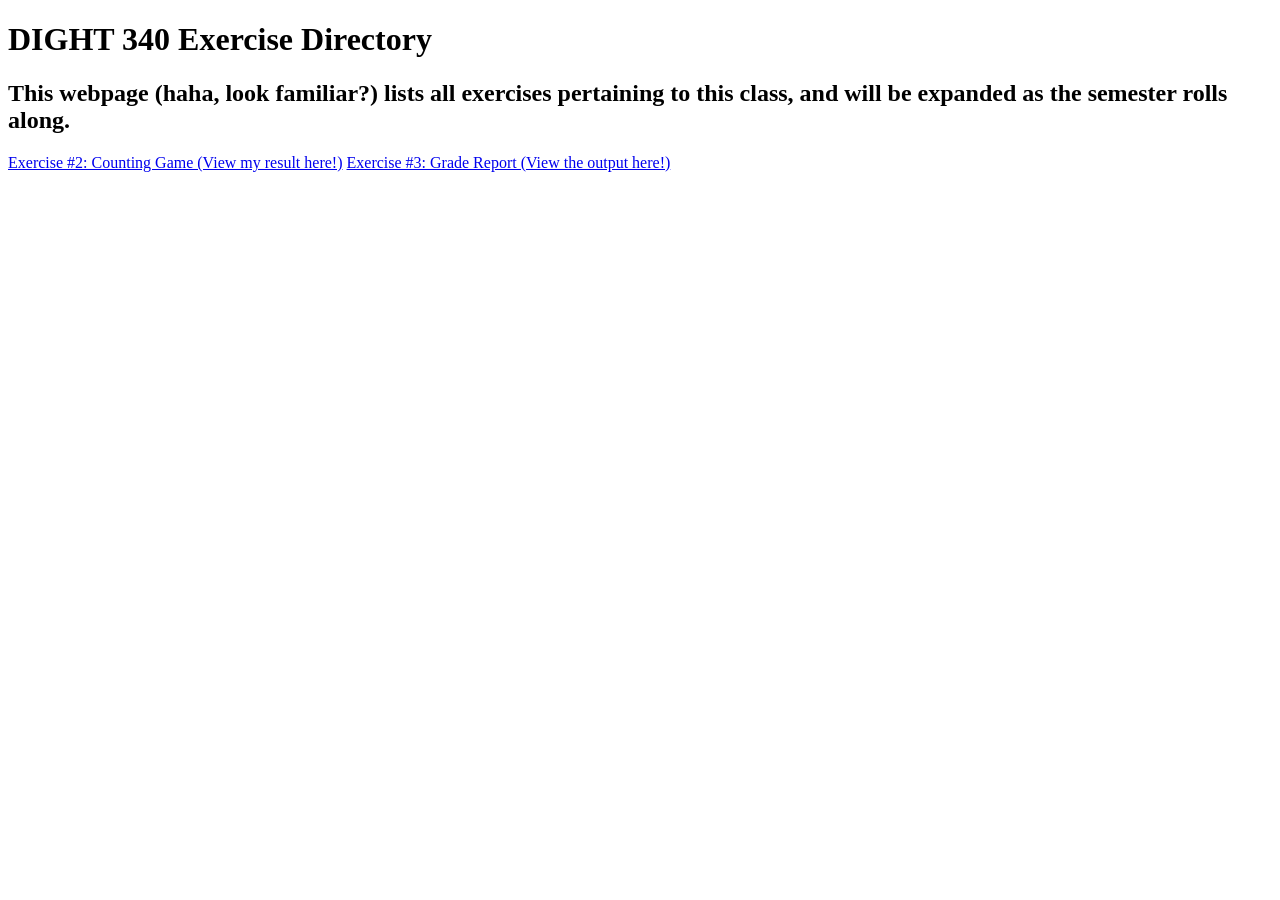
==== index.html @ ea008f52 "Created exercise 3 repo and filler context / template. Editing the code will come next, links are av" ====
<!doctype html>
<html lang="en">
  <head>
    <meta charset="UTF-8" />
    <meta name="viewport" content="width=device-width, initial-scale=1.0" />
    <link rel="stylesheet" href="css/styles.css">
    <!-- <script defer src="main.js"></script> -->
    <title>DIGHT 340 Exercise Directory</title>
  </head>
  <body>
    <h1>DIGHT 340 Exercise Directory</h1>
    <h2>This webpage (haha, look familiar?) lists all exercises pertaining to this class, and will be expanded as the semester rolls along.</h2>
    <a href="ex02/" class="link-button">Exercise #2: Counting Game (View my result here!)</a>
    <a href="ex03/" class="link-button">Exercise #3: Grade Report (View the output here!)</a>
  </body>
</html>
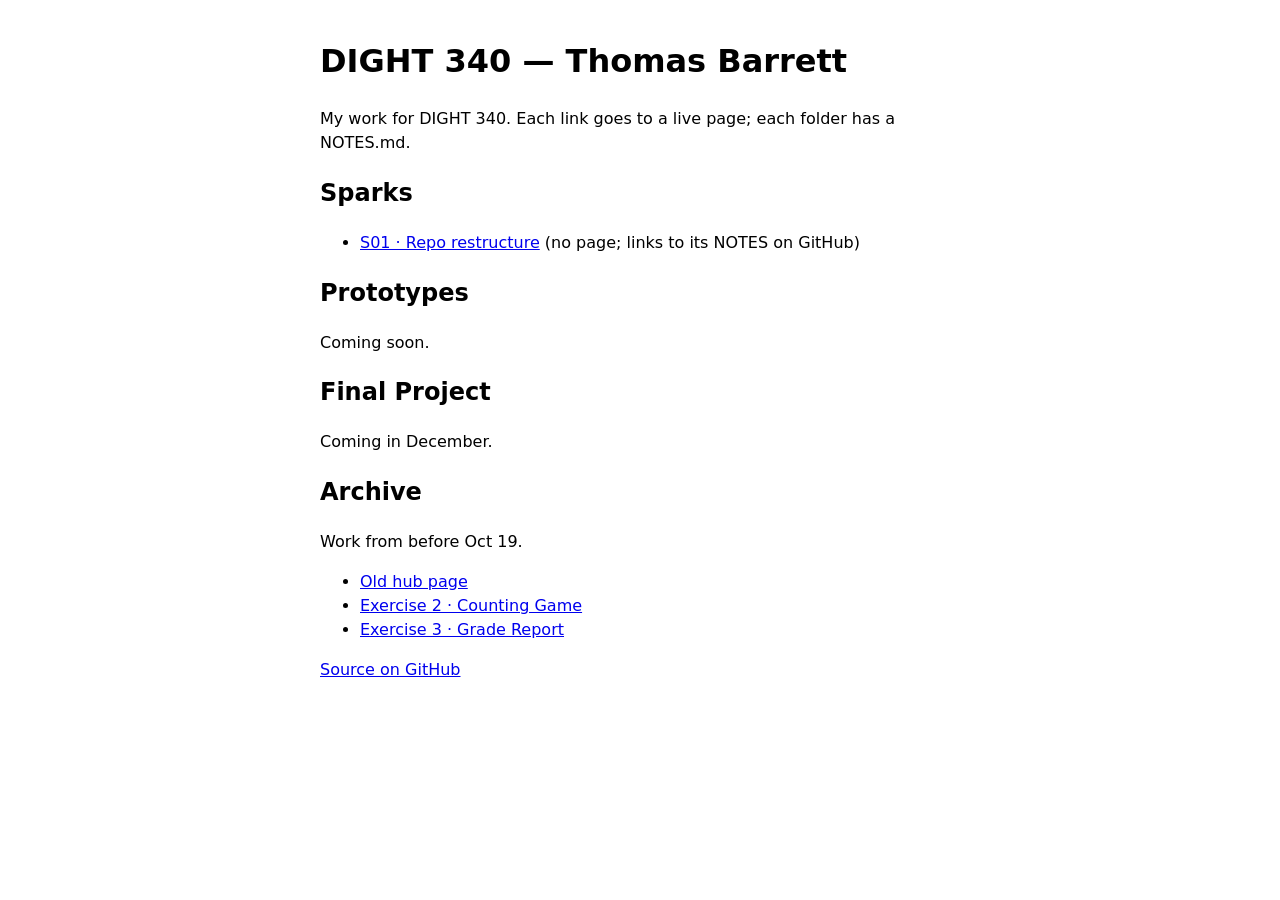
==== commit 3aa659d5: "Added new hub and S01 notes" ====
--- a/index.html
+++ b/index.html
@@ -1,16 +1,59 @@
-<!doctype html>
+<!DOCTYPE html>
 <html lang="en">
-  <head>
-    <meta charset="UTF-8" />
-    <meta name="viewport" content="width=device-width, initial-scale=1.0" />
-    <link rel="stylesheet" href="css/styles.css">
-    <!-- <script defer src="main.js"></script> -->
-    <title>DIGHT 340 Exercise Directory</title>
-  </head>
-  <body>
-    <h1>DIGHT 340 Exercise Directory</h1>
-    <h2>This webpage (haha, look familiar?) lists all exercises pertaining to this class, and will be expanded as the semester rolls along.</h2>
-    <a href="ex02/" class="link-button">Exercise #2: Counting Game (View my result here!)</a>
-    <a href="ex03/" class="link-button">Exercise #3: Grade Report (View the output here!)</a>
-  </body>
+<head>
+  <meta charset="utf-8">
+  <meta name="viewport" content="width=device-width, initial-scale=1">
+  <title>DIGHT 340 — Thomas Barrett</title>
+  <style>
+    :root {
+      color-scheme: light dark;
+      font-family: system-ui, sans-serif;
+      line-height: 1.5;
+    }
+    body {
+      max-width: 40rem;
+      margin: 0 auto;
+      padding: 1rem;
+    }
+  </style>
+</head>
+<body>
+  <header>
+    <h1>DIGHT 340 — Thomas Barrett</h1>
+    <p>My work for DIGHT 340. Each link goes to a live page; each folder has a NOTES.md.</p>
+  </header>
+
+  <main>
+    <section aria-labelledby="sparks">
+      <h2 id="sparks">Sparks</h2>
+      <ul>
+        <li><a href="https://github.com/tbarrett-gis/dight340/tree/main/sparks/s01-repo-restructure">S01 · Repo restructure</a> (no page; links to its NOTES on GitHub)</li>
+      </ul>
+    </section>
+
+    <section aria-labelledby="prototypes">
+      <h2 id="prototypes">Prototypes</h2>
+      <p>Coming soon.</p>
+    </section>
+
+    <section aria-labelledby="final-project">
+      <h2 id="final-project">Final Project</h2>
+      <p>Coming in December.</p>
+    </section>
+
+    <section aria-labelledby="archive">
+      <h2 id="archive">Archive</h2>
+      <p>Work from before Oct 19.</p>
+      <ul>
+        <li><a href="archive/">Old hub page</a></li>
+        <li><a href="archive/ex02/">Exercise 2 · Counting Game</a></li>
+        <li><a href="archive/ex03/">Exercise 3 · Grade Report</a></li>
+      </ul>
+    </section>
+  </main>
+
+  <footer>
+    <p><a href="https://github.com/tbarrett-gis/dight340">Source on GitHub</a></p>
+  </footer>
+</body>
 </html>
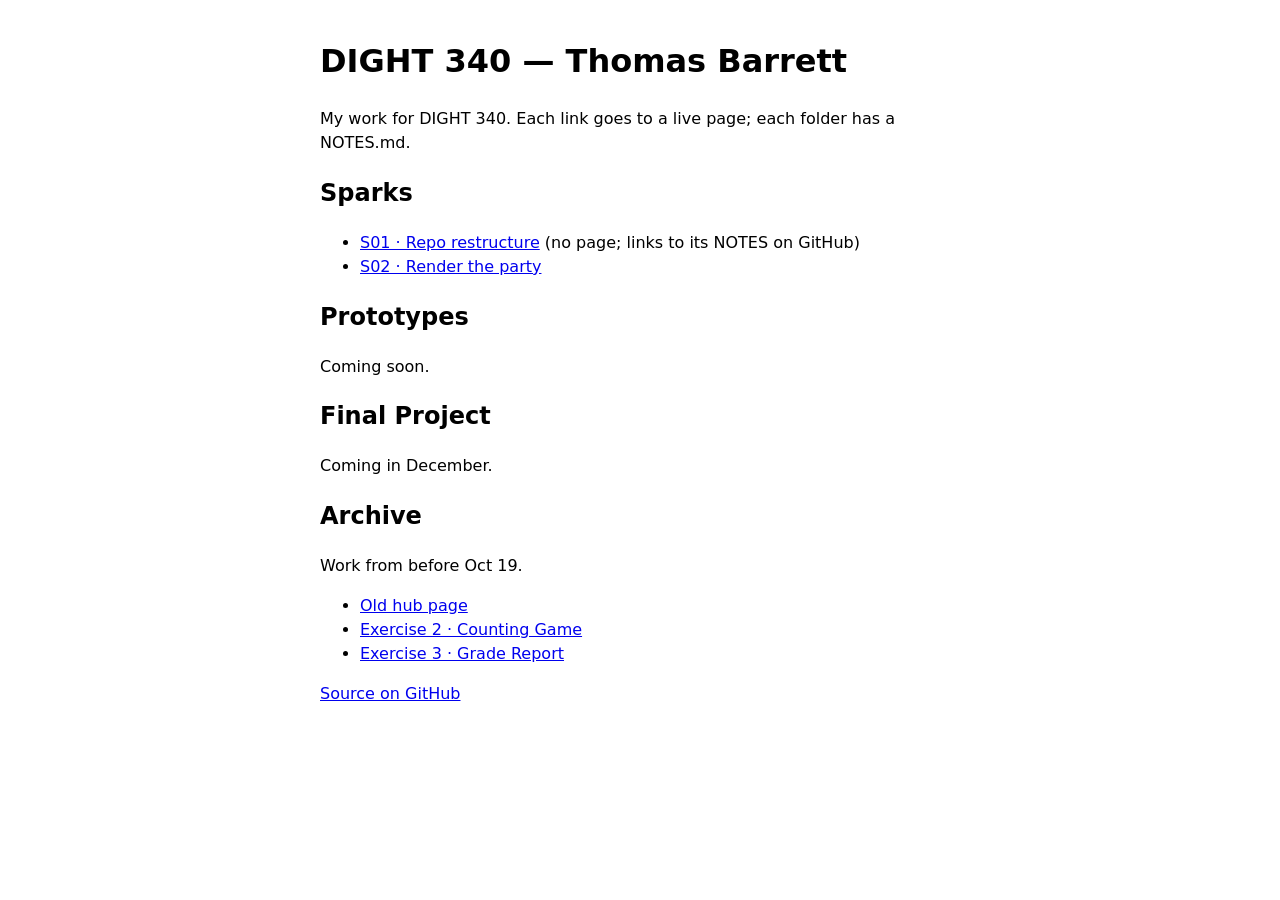
==== commit 5a9698c8: "Completed spark02, worked with Claude to build out the assignment and completed the NOTES.md and all" ====
--- a/index.html
+++ b/index.html
@@ -28,6 +28,7 @@
       <h2 id="sparks">Sparks</h2>
       <ul>
         <li><a href="https://github.com/tbarrett-gis/dight340/tree/main/sparks/s01-repo-restructure">S01 · Repo restructure</a> (no page; links to its NOTES on GitHub)</li>
+        <li><a href="sparks/s02-render-party/">S02 · Render the party</a></li>
       </ul>
     </section>
 
